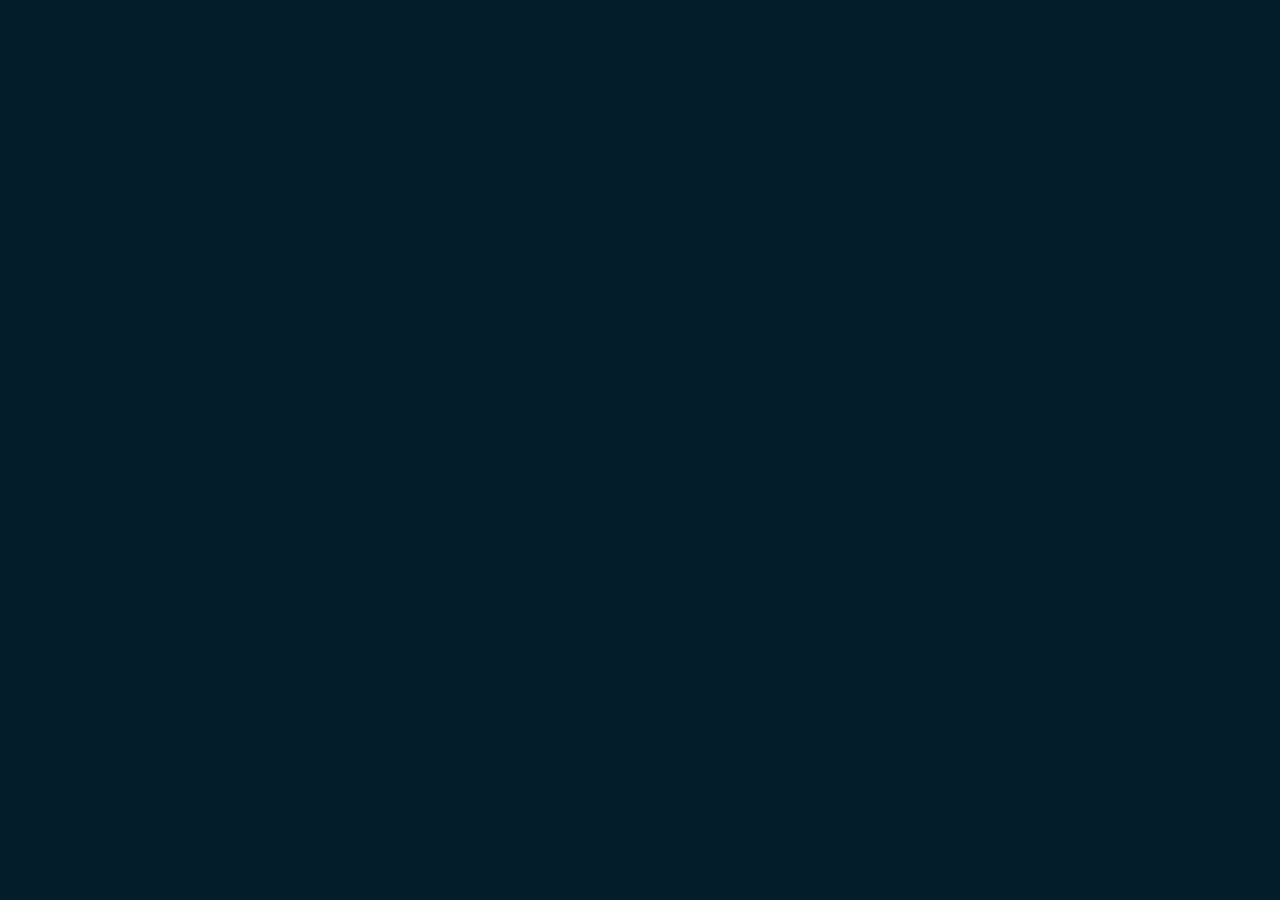
==== pages/parentsInfo.html @ 7a70bc3b "Add files via upload" ====
<!DOCTYPE html>
<html lang="ru">
<head>
    <meta charset="UTF-8">
    <meta http-equiv="X-UA-Compatible" content="IE=edge">
    <meta name="viewport" content="width=device-width, initial-scale=1.0">
    <meta name="theme-color" content="#22e1ff">
    <title>Информация для родителей</title>
    <link type="text/css" rel="stylesheet" href="../style.css">
    <link rel="icon" href="../icons/icon_192.png" sizes="192x192" type="image/png">
    <link rel="icon" href="../icons/icon_256.png " sizes="256x256" type="image/png">
    <link rel="icon" href="../icons/icon_512.png " sizes="512x512" type="image/png">
    <link rel="apple-touch-icon" sizes="76x76" href="../icons/icon_76.png">
    <link rel="apple-touch-icon" sizes="114x114" href="../icons/icon_114.png">
    <link rel="apple-touch-icon" sizes="120x120" href="../icons/icon_120.png">
    <link rel="apple-touch-icon" sizes="152x152" href="../icons/icon_152.png">
    <link rel="apple-touch-icon" sizes="180x180" href="../icons/icon_180.png">
    <link rel="preconnect" href="https://fonts.googleapis.com">
    <link rel="preconnect" href="https://fonts.gstatic.com" crossorigin>
    <link href="https://fonts.googleapis.com/css2?family=Manrope:wght@400;600;800&display=swap" rel="stylesheet">
</head>
<body>
    <div class="pages_block_wrapper">

    </div>
    <video id="pages_bg_video" preload="auto" pip="false" muted autoplay loop playsinline>
        <source type="video/webm" src="../media/Science.webm">
    </video>
</body>
</html>
---- style.css ----
html, body, div, span, applet, object, iframe,
h1, h2, h3, h4, h5, h6, p, blockquote, pre,
a, abbr, acronym, address, big, cite, code,
del, dfn, em, img, ins, kbd, q, s, samp,
small, strike, strong, sub, sup, tt, var,
b, u, i, center,
dl, dt, dd, ol, ul, li,
fieldset, form, label, legend,
table, caption, tbody, tfoot, thead, tr, th, td,
article, aside, canvas, details, embed, 
figure, figcaption, footer, header, hgroup, 
menu, nav, output, ruby, section, summary,
time, mark, audio, video {
	margin: 0;
	padding: 0;
	border: 0;
	font-size: 100%;
	font: inherit;
	vertical-align: baseline;
    box-sizing: border-box;
}
/* HTML5 display-role reset for older browsers */
article, aside, details, figcaption, figure, 
footer, header, hgroup, menu, nav, section {
	display: block;
}
body {
	line-height: 1;
}
ol, ul {
	list-style: none;
}
blockquote, q {
	quotes: none;
}
blockquote:before, blockquote:after,
q:before, q:after {
	content: '';
	content: none;
}
table {
	border-spacing: 0px;
}


/*        */



:root{
    --index: calc(1vw + 1vh)
}
html{
    font-family: 'Manrope', sans-serif;
    scroll-behavior: smooth;
}
body{
    overflow: overlay;
    background: rgb(6 55 78);
}
body::-webkit-scrollbar-track {
    background-color: rgba(0, 0, 0, 0.473);
    border-radius: 10px 5px 5px 10px;
}
body::-webkit-scrollbar-thumb {
    background-color: #ffffff87;
    border-radius: 10px 5px 5px 10px;
    box-shadow: inset 0 0 6px rgb(0 0 0 / 90%);
}
body::-webkit-scrollbar {
    scroll-padding-top: 3px;
    width: 10px;
    scrollbar-width: thin;
    scrollbar-color: rgb(0, 0, 0) rgb(78, 143, 240);
}
header{
    position: fixed;
    top: 0;
    left: 0;
    width: 100%;
    height: 75px;
    background-color: #07262e;
    z-index: 400;
}
.header_wrapper{
    display: flex;
    flex-direction: row;
    gap: 15px;
    padding: 8px 25px 8px 16px;
    align-items: center;
    height: 100%;
    justify-content: space-between;
}
.header_left_block{
    background-color: #0e4e5f80;
    border-radius: 10px;
    font-weight: bold;
    display: flex;
}
.header_left_block a{
    font-size: calc(var(--index)*0.8);
}
.header_right_block{
    border-radius: 10px;
    background-color: #0e4e5f80;
}
.header_right_block a{
    border-radius: 10px;
}
.deploy_button{
    font-size: 20px;
}
.header_submenu{
    display: none;
    position: absolute;
    top: 100%;
    left: 0;
    width: 100%;
    background-color: #07333e;
    transition: 0.25s transform;
    transform: rotateX(90deg);
    transform-origin: 0% 0%
}
.header_submenu_active{
    transform: rotateX(0)
}
.header_wrapper a{
    display: flex;
    align-items: center;
    text-align: center;
    justify-content: center;
    font-family: 'Manrope', sans-serif;
    color: white;
    background-color: transparent;
    border: 0px;
    padding: 10px;
    cursor: pointer;
    position: relative;
    transition: 0.4s background-color;
    text-decoration: none;
}
.header_wrapper .header_left_block a:first-child{
    border-radius: 10px 0 0px 10px;
}
.header_wrapper .header_left_block a:last-child{
    border-radius: 0 10px 10px 0;
}
.nav_active_hash{
    background-color: rgba(35, 114, 134, 0.687) !important;
}
.header_wrapper a:hover{
    background-color: rgba(34, 87, 100, 0.387);
}
.header_wrapper a:hover::after, .nav_active_hash::after{
    content: '';
    top: 100%;
    left: 50%;
    transform: translateX(-50%);
    width: 30%;
    height: 2px;
    background-color: #86a6ed;
    position: absolute;
}
.nav_active_hash::after{
    width: 70% !important;
}
.wrapper{
    display: flex;
    flex-direction: column;
}
.fullscreen{
    position: relative;
    min-height: 100vh;
    display: flex;
    flex-direction: column;
    color: azure;
}
.fullscreen_body{
    padding: 81px 27px 30px 20px;
    z-index: 2;
    position: relative;
    display: flex;
    flex: 1 1 auto;
    justify-content: center;
    align-items: center;
    flex-direction: row;
    gap: 50px;
    background-color: rgba(0, 0, 0, 0.45);
}
.fullscreen_information_block{
    display: flex;
    flex-direction: column-reverse;
    justify-content: center;
    align-items: center;
    gap: 45px;
}
.deviz{
    font-size: 18px;
    font-weight: bold;
    text-align: center;
    max-width: 800px;
}
#fullscreen_first video{
    position: fixed;
    top: 0;
    left: 0;
    width: 100%;
    height: 100%;
    object-fit: cover;
}
.fullscreen_logo{
    width: 256px;
    height: 256px;
    box-shadow: -8px 10px 0px 0px #2b8eaa;
    border-radius: 50%;
    filter: contrast(1.1);
}
.fullscreen_information{
    width: min-content;
    display: flex;
    flex-direction: column;
    gap: 20px;
    /*box-shadow: 0px 0px 140px 10px rgb(132 110 255 / 92%);*/
    background: linear-gradient(180deg, rgba(255,103,104,0) 0%, #2b8faa6f 100%);
    padding: 10px 20px;
    border-radius: 8px;
}
.fullscreen_title{
    font-size: 40px;
    font-weight: bold;
    letter-spacing: 7px;
    text-shadow: -4px 2px 0px #307becad;
}
.fullscreen_paragraph{
    letter-spacing: 3px;
    text-shadow: 0px 0px 7px #ffffff;
    font-size: 17px;
    line-height: 30px;
    text-align: right;
}
.fullscreen_paragraph li{
    padding-left: 8px;
    position: relative;
    border-bottom: 2px solid #356a7633;
}
.fullscreen_paragraph li::after{
    content: '';
    position: absolute;
    top: 50%;
    transform: translateY(-50%);
    left: 0px;
    width: 6px;
    height: 6px;
    border-radius: 50%;
    background: #6bd9d9;
    box-shadow: 0px 0px 16px 3px #2b8eaa;
}
#fullscreen_second .fullscreen_body{
    padding: 20px 0;
    border-top: 8px dashed #00adff;
    border-bottom: 8px dashed #00adff;
}
.fullscreen_second_content_wrapper{
    display: flex;
    flex-direction: column;
    gap: 80px;
    width: 90%;
    max-width: 1030px;
}
.fullscreen_second_content{
    display: flex;
    flex-direction: row;
    gap: 30px;
    align-items: end;
    position: relative;
}

.second_content_image_block{
    box-shadow: 0px 0px 120px 4px #2b8eaaf2;
    border-radius: 20px;
    z-index: -1;
}
.second_content_image_wrapper{
    box-shadow: 10px -10px 0px 0px #2b8eaa;
    border-radius: 20px;
}
.second_content_image_wrapper img{
    border-radius: 20px 20px 20px 5px;
    height: auto;
    width: 400px;
}

.second_content_text_block{
    padding: 15px;
}
.second_content_text_block p{
    font-size: 15.5px;
    letter-spacing: 1px;
    line-height: 110%;
}
.second_content_title{
    font-size: 26px;
    font-weight: bold;
    color: #9857D3;
    margin-bottom: 22px;
}
.left_image_title{
    text-align: right;
}
.right_image_title{
    text-align: left;
}
.left_image_content_block{
    border-radius: 25px 9% 9% 25px;
    text-align: left;
    background: linear-gradient(90deg, rgba(0, 80, 104, 0.55) 0%, rgb(0, 80, 104, 0.3) 70%, transparent 100%);
}
.right_image_content_block{
    border-radius: 3% 25px 25px 3%;
    text-align: right;
    background: linear-gradient(90deg, transparent 0%, rgb(0, 80, 104, 0.3) 30%, rgba(0, 80, 104, 0.55) 100%);
}


/*     */


.mdeia_vizitka_wrapper{
    padding: 25px 65px 20px 56px;
    background-color: rgba(0, 0, 0, 0.45);
    display: flex;
    align-items: center;
    justify-content: center;
}
#media_vizitka{
    min-height: auto;
}
#media_vizitka video, #media_vizitka iframe{
    width: calc(var(--index)*42.7);
    height: calc(var(--index)*24);
    object-fit: cover;
    max-width: 1100px;
    border-radius: 15px;
}





@media screen and (max-width: 950px){
    .fullscreen_second_content{
        flex-direction: column;
        align-items: center;
        gap: 23px;
    }
    .fullscreen_second_content:not(:last-child)::before{
        content: '';
        position: absolute;
        bottom: -42px;
        width: 100%;
        height: 2px;
        background-color: #6bd9d9;
        border-radius: 10px;
    }
    .second_content_image_wrapper img{
        width: 300px;
    }
    .second_content_title{
        text-align: center;
        margin-bottom: 13px;
    }
}

@media screen and (max-width: 750px){
    .header_left_block a{
        font-size: calc(var(--index)*1);
    }
    .deploy_button{
        font-size: 16px;
    }

    .fullscreen_body{
        flex-direction: column;
        gap: 30px;
    }
    .fullscreen_logo{
        width: 210px;
        height: 210px;
    }
    .fullscreen_information_block{
        gap: 25px;
    }
}

@media screen and (max-width: 430px){
    header{
        height: 69px;
    }
    .header_wrapper{
        padding: 5px 9px
    }
    .deploy_button{
        font-size: 12px;
    }
    .header_left_block a {
        font-size: calc(var(--index)*1.05);
        padding: 8px;
    }
    .fullscreen_title{
        font-size: 29px;
    }
    .fullscreen_logo {
        width: 190px;
        height: 190px;
    }
    .fullscreen_paragraph{
        font-size: 14px;
    }
    .second_content_image_wrapper img{
        width: 260px;
    }
    .mdeia_vizitka_wrapper{
        padding: 20px 36px 20px 25px;
    }
}

/* Pages */

#pages_bg_video {
    position: fixed;
    top: 0;
    left: 0;
    width: 100%;
    height: 100%;
    object-fit: cover;
}
.pages_block_wrapper{
    display: flex;
    flex-direction: column;
    gap: 15px;
    position: relative;
    z-index: 10;
    background-color: rgba(0, 0, 0, 0.45);
    min-height: 100vh;
    padding: 25px 29px 25px 22px;
}
.pages_block_wrapper h1{
    color: rgb(248, 248, 248);
    font-size: 21px;
    font-weight: bold;
    letter-spacing: 1px;
    text-align: center;
    margin-bottom: 10px;
}
.pages_block_wrapper h2{
    font-size: 19px;
    color: rgb(246, 246, 246);
    background-color: #00adff;
    padding: 4px 10px;
}
.pages_block_wrapper a{
    text-decoration: none;
    background-color: #bff2ff1c;
    padding: 6px;
    color: rgb(135, 191, 255);
    font-size: 19px;
}
.pages_block_wrapper a:hover{
    background-color: #cef5ff3f;
}
.back_home_block a{
    padding: 8px 10px;
    color: #6bd9d9;
    font-size: 20px;
    border-radius: 5px;
    width: min-content;
    display: block;
    margin-bottom: 10px;
}
.pages_block_wrapper div:not(:first-child){
    display: flex;
    flex-direction: column;
    align-items: center;
    gap: 10px;
    margin-bottom: 50px;
    flex-wrap: wrap;
}
.pages_block_wrapper img{
    height: min-content;
    width: min-content;
    border-radius: 5px;
}
.pages_block_wrapper p{
    font-size: 19px;
    color: rgb(248, 248, 248);
}
.pages_block_wrapper .sub_list_wrapper{
    background-color: rgba(0, 0, 0, 0.341);
    padding: 10px;
}
.pages_block_wrapper .sub_list{
    flex-direction: row !important;
    margin-bottom: 10px !important;
}

@media screen and (max-width: 450px){
    .pages_block_wrapper img{
        height: auto;
        width: 100%;
    }
    .pages_block_wrapper a{
        font-size: 15px;
    }
}
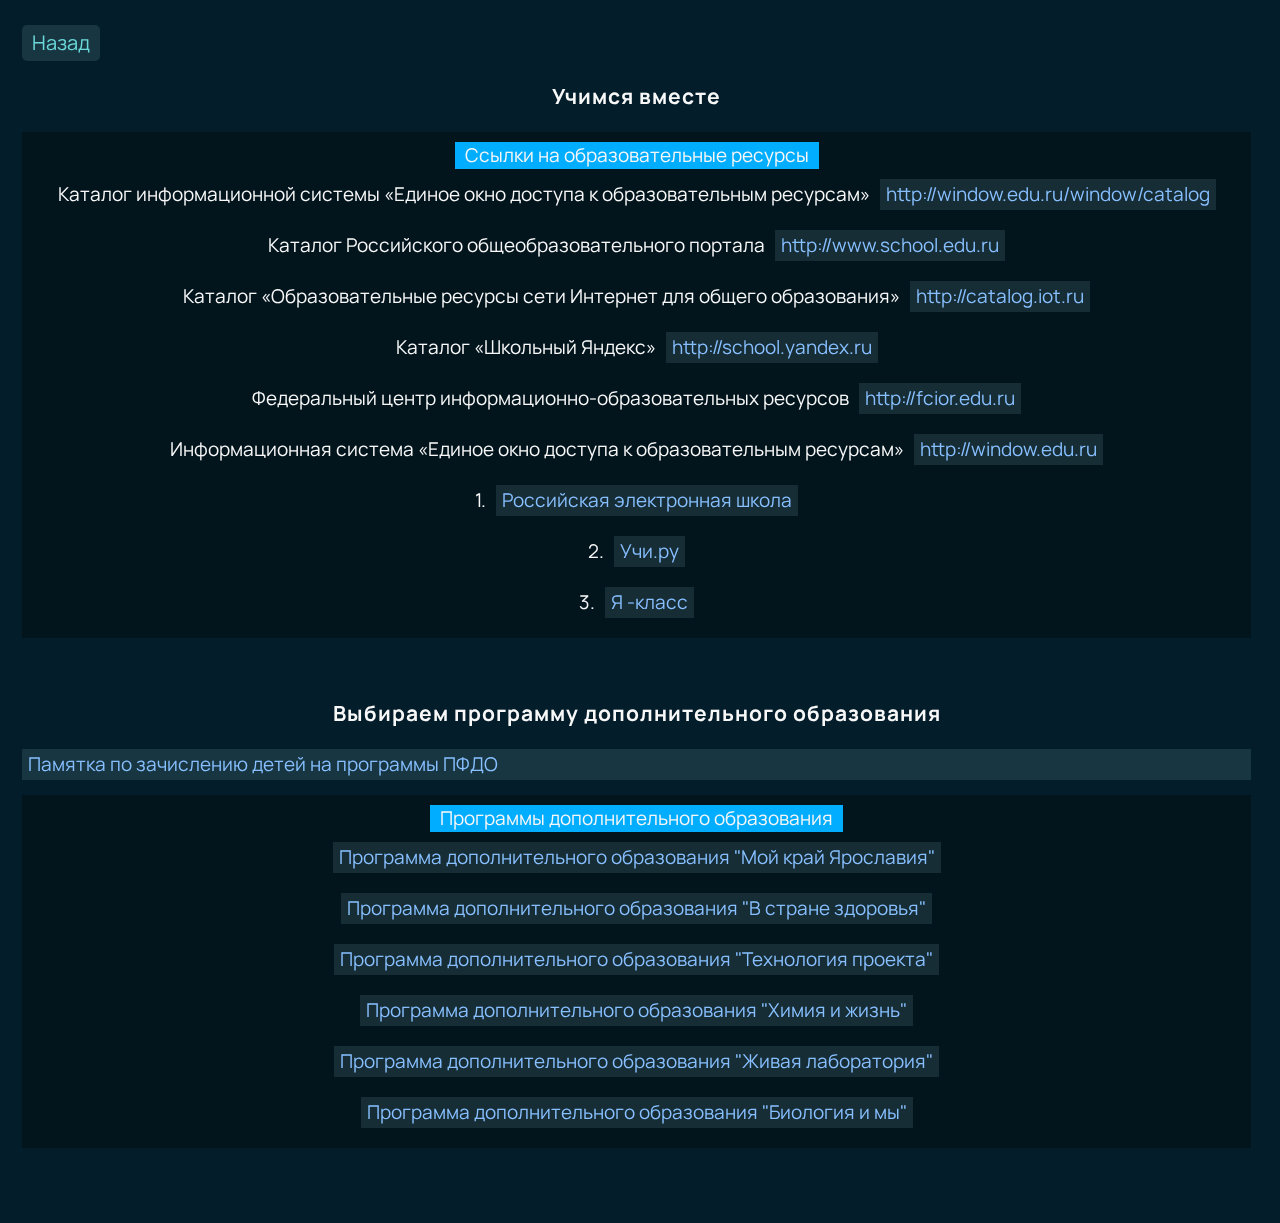
==== commit b98802ff: "Add files via upload" ====
--- a/pages/parentsInfo.html
+++ b/pages/parentsInfo.html
@@ -21,7 +21,63 @@
 </head>
 <body>
     <div class="pages_block_wrapper">
-
+        <div class="back_home_block">
+            <a href="../index.html">Назад</a>
+        </div>
+        <h1>Учимся вместе</h1>
+        <div class="sub_list_wrapper">
+            <h2>Ссылки на образовательные ресурсы</h2>
+            <div class="sub_list">
+                <p>Каталог информационной системы «Единое окно доступа к образовательным ресурсам»</p><a target="_blank" href="http://window.edu.ru/window/catalog">http://window.edu.ru/window/catalog</a>
+            </div>
+            <div class="sub_list">
+                <p>Каталог Российского общеобразовательного портала</p><a target="_blank" href="http://www.school.edu.ru/">http://www.school.edu.ru</a>
+            </div>
+            <div class="sub_list">
+                <p>Каталог «Образовательные ресурсы сети Интернет для общего образования»</p><a target="_blank" href="http://catalog.iot.ru/">http://catalog.iot.ru</a>
+            </div>
+            <div class="sub_list">
+                <p>Каталог «Школьный Яндекс»</p><a target="_blank" href="http://school.yandex.ru">http://school.yandex.ru</a>
+            </div>
+            <div class="sub_list">
+                <p>Федеральный центр информационно-образовательных ресурсов</p><a target="_blank" href="http://fcior.edu.ru/">http://fcior.edu.ru</a>
+            </div>
+            <div class="sub_list">
+                <p>Информационная система «Единое окно доступа к образовательным ресурсам»</p><a target="_blank" href="http://window.edu.ru/">http://window.edu.ru</a>
+            </div>
+            <div class="sub_list">
+                <p>1.</p><a target="_blank" href="https://resh.edu.ru/">Российская электронная школа</a>
+            </div>
+            <div class="sub_list">
+                <p>2.</p><a target="_blank" href="https://uchi.ru/">Учи.ру</a>
+            </div>
+            <div class="sub_list">
+                <p>3.</p><a target="_blank" href="https://www.yaklass.ru/">Я -класс</a>
+            </div>
+        </div>
+        <h1>Выбираем программу дополнительного образования</h1>
+        <a target="_blank" href="https://luch-sch.edu.yar.ru/prilozhenie_pamyatka_pfdo_dlya_roditeley.docx">Памятка по зачислению детей на программы ПФДО</a>
+        <div class="sub_list_wrapper">
+            <h2>Программы дополнительного образования</h2>
+            <div class="sub_list">
+                <a target="_blank" href="https://luch-sch.edu.yar.ru/2023_pen_dop_moy_kray_yaroslaviya.pdf">Программа дополнительного образования "Мой край Ярославия"</a>
+            </div>
+            <div class="sub_list">
+                <a target="_blank" href="https://luch-sch.edu.yar.ru/2023_pen_dop_v_strane_zdorovya.pdf">Программа дополнительного образования "В стране здоровья"</a>
+            </div>
+            <div class="sub_list">
+                <a target="_blank" href="https://luch-sch.edu.yar.ru/2023_pen_dop_tehnoogiya_proekta.pdf">Программа дополнительного образования "Технология проекта"</a>
+            </div>
+            <div class="sub_list">
+                <a target="_blank" href="https://luch-sch.edu.yar.ru/2023_pen_dop_himiya_i_zhizn.pdf">Программа дополнительного образования "Химия и жизнь"</a>
+            </div>
+            <div class="sub_list">
+                <a target="_blank" href="https://luch-sch.edu.yar.ru/2023_pen_dop_zhivaya_laboratoriya.pdf">Программа дополнительного образования "Живая лаборатория"</a>
+            </div>
+            <div class="sub_list">
+                <a target="_blank" href="https://luch-sch.edu.yar.ru/2023_pen_dop_biologiya_i_mi.pdf">Программа дополнительного образования "Биология и мы"</a>
+            </div>
+        </div>
     </div>
     <video id="pages_bg_video" preload="auto" pip="false" muted autoplay loop playsinline>
         <source type="video/webm" src="../media/Science.webm">
